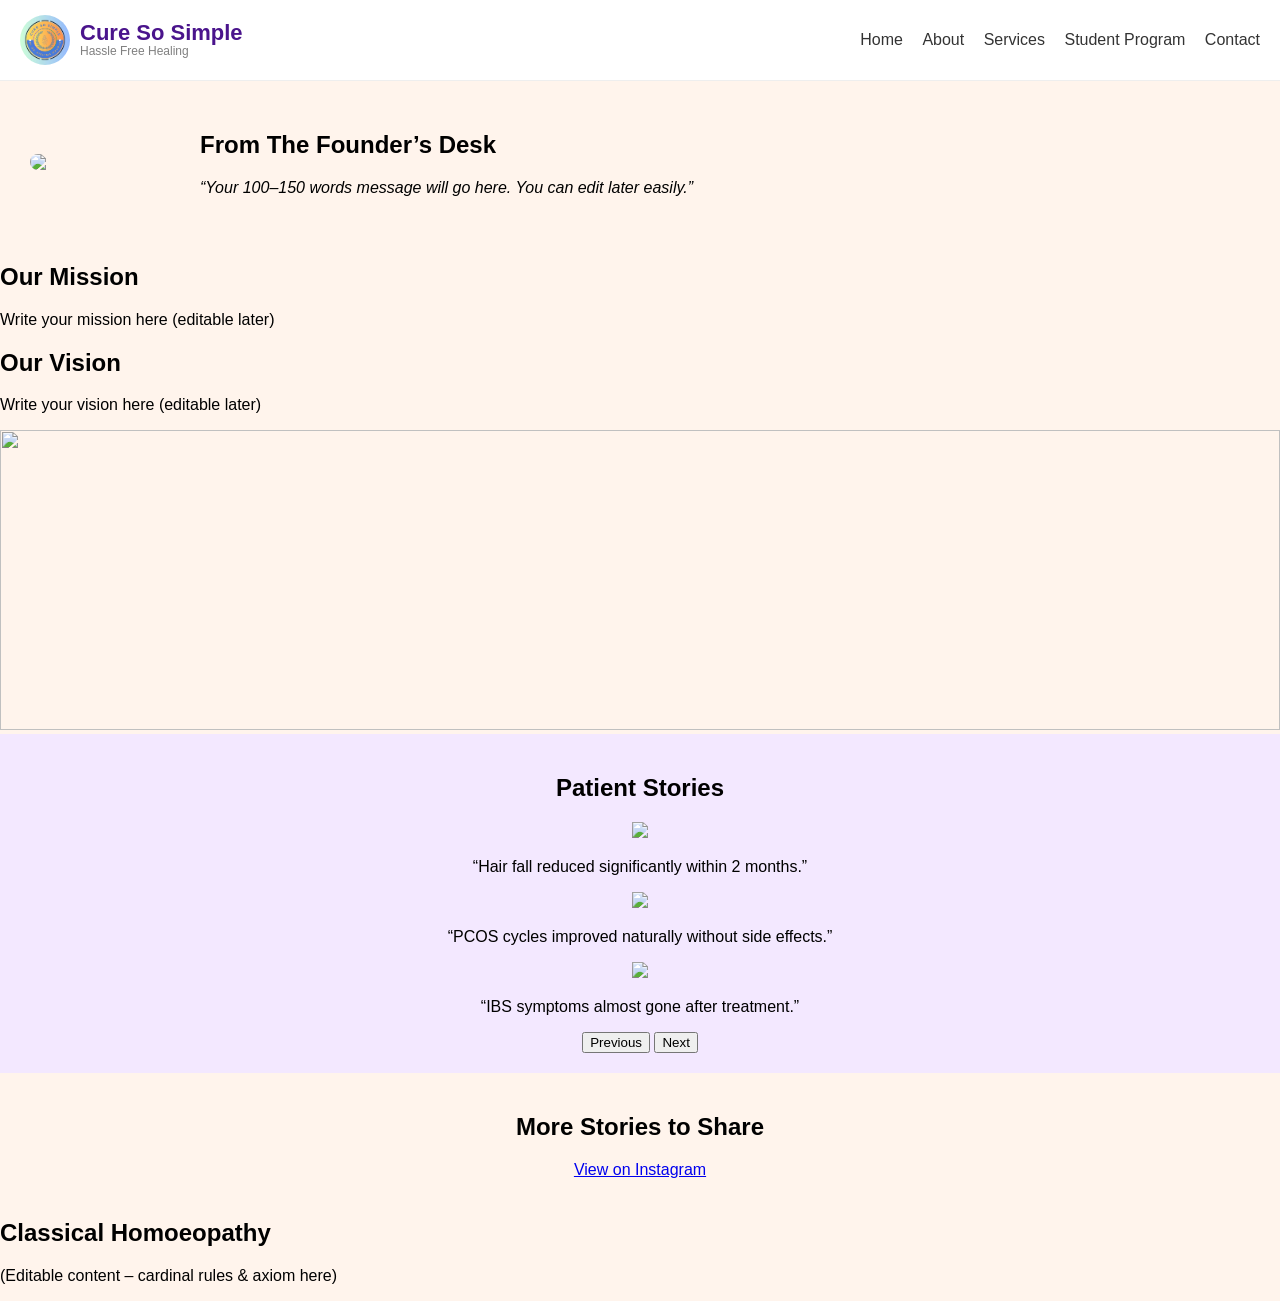
==== about.html @ e628a1f3 "Update about.html" ====
<!DOCTYPE html>
<html>
<head>
  <title>About - Cure So Simple</title>
  <link rel="stylesheet" href="style.css">
</head>

<body>

<!-- HEADER (same as homepage) -->
<header class="header">
  <div class="logo-area">
    <img src="logo.png" class="logo">
    <div>
      <h1 class="brand-name">Cure So Simple</h1>
      <p class="tagline">Hassle Free Healing</p>
    </div>
  </div>

  <nav class="nav-links">
    <a href="index.html">Home</a>
    <a href="about.html">About</a>
    <a href="#">Services</a>
    <a href="#">Student Program</a>
    <a href="#">Contact</a>
  </nav>
</header>

<!-- FOUNDER SECTION -->
<section class="founder">
  <img src="doctor.jpg" class="founder-img">

  <div class="founder-text">
    <h2>From The Founder’s Desk</h2>
    <p class="quote">
      “Your 100–150 words message will go here. You can edit later easily.”
    </p>
  </div>
</section>

<!-- MISSION -->
<section class="mission">
  <h2>Our Mission</h2>
  <p>Write your mission here (editable later)</p>
</section>

<!-- VISION -->
<section class="vision">
  <h2>Our Vision</h2>
  <p>Write your vision here (editable later)</p>
</section>

<!-- IMAGE GALLERY (AUTO SLIDER) -->
<section class="gallery">
  <img id="gallery-img" src="img1.jpg">
</section>

<!-- TESTIMONIALS -->
<section class="testimonials">

  <h2>Patient Stories</h2>

  <div class="testimonial-slider">

    <div class="testimonial active">
      <img src="patient1.jpg">
      <p>“Hair fall reduced significantly within 2 months.”</p>
    </div>

    <div class="testimonial">
      <img src="patient2.jpg">
      <p>“PCOS cycles improved naturally without side effects.”</p>
    </div>

    <div class="testimonial">
      <img src="patient3.jpg">
      <p>“IBS symptoms almost gone after treatment.”</p>
    </div>

  </div>

  <div class="testimonial-controls">
    <button onclick="prevTestimonial()">Previous</button>
    <button onclick="nextTestimonial()">Next</button>
  </div>

</section>
  
<!-- INSTAGRAM -->
<section class="instagram">
  <h2>More Stories to Share</h2>
  <a href="https://instagram.com" target="_blank">View on Instagram</a>
</section>

<!-- CLASSICAL HOMEOPATHY -->
<section class="homeopathy">
  <h2>Classical Homoeopathy</h2>
  <p>
    (Editable content – cardinal rules & axiom here)
  </p>
</section>

<script src="about.js"></script>

</body>
</html>
---- style.css ----
body {
  margin: 0;
  font-family: 'Poppins', sans-serif;
  background: #FFF4EC;
}

/* HERO */
.hero {
  background: linear-gradient(135deg, #6A1B9A, #F5A623);
  color: white;
  text-align: center;
  padding: 60px 20px;
}

.hero h1 {
  font-size: 32px;
}

.hero button {
  background: #1E3A8A;   /* dark blue */
  color: white;
  border: none;
  padding: 12px 20px;
  font-weight: bold;
  border-radius: 6px;
}
.hero button:hover {
  background: #142c6e;
}

/* HOOK */
.hook {
  background: #111;
  color: white;
  text-align: center;
  padding: 20px;
}

/* STATS */
.stats {
  display: flex;
  justify-content: space-around;
  padding: 20px;
  background: white;
}

/* CONDITIONS */
.conditions {
  padding: 30px;
  text-align: center;
}

/* STEPS */
.steps {
  background: #FFF4EC;
  text-align: center;
  padding: 20px;
}

/* TESTIMONIAL */
.testimonials {
  background: #F3E8FF;
  text-align: center;
  padding: 20px;
}

/* FORM */
.form {
  text-align: center;
  padding: 30px;
}

.form input {
  display: block;
  margin: 10px auto;
  padding: 10px;
  width: 80%;
}

/* CTA */
.cta {
  background: #4A148C;
  color: white;
  text-align: center;
  padding: 40px;
}

/* WhatsApp Button */
.whatsapp-btn {
  position: fixed;
  bottom: 20px;
  right: 20px;
  background: #25D366;
  color: white;
  padding: 12px 18px;
  border-radius: 30px;
  font-size: 14px;
  font-weight: bold;
  text-decoration: none;
  box-shadow: 0 4px 10px rgba(0,0,0,0.3);
  z-index: 1000;
}

.whatsapp-btn:hover {
  background: #1ebe5d;
}

.why {
  padding: 40px 20px;
  background: #fff;
  text-align: center;
}

.why h2 {
  font-size: 24px;
  margin-bottom: 20px;
}

.why-container {
  display: grid;
  grid-template-columns: repeat(2, 1fr);
  gap: 15px;
}

.why-box {
  background: #f5f5f5;
  padding: 15px;
  border-radius: 10px;
}

.why-box h3 {
  font-size: 16px;
  margin-bottom: 8px;
}

.conditions {
  padding: 40px 20px;
  background: #fdf2e9;
  text-align: center;
}

.conditions-container {
  display: grid;
  grid-template-columns: repeat(2, 1fr);
  gap: 15px;
}

.condition-card {
  background: #f5f5f5;   /* light grey */
  color: #333;
  padding: 15px;
  border-radius: 10px;
  font-weight: bold;
  cursor: pointer;
  transition: 0.3s;
}

.condition-card:hover {
  background: #e0e0e0;  /* slightly darker grey */
  transform: scale(1.03);
}

/* NAVBAR */
.navbar {
  display: flex;
  justify-content: space-between;
  align-items: center;
  padding: 10px 15px;
  background: white;
  border-bottom: 1px solid #eee;
  position: sticky;
  top: 0;
  z-index: 1000;
}

/* LEFT SIDE */
.nav-left {
  display: flex;
  align-items: center;
}

/* LOGO */
.logo-img {
  width: 45px;
  height: 45px;
  margin-right: 10px;
}

/* BRAND TEXT */
.brand-text {
  display: flex;
  flex-direction: column;
}

/* BIG BRAND NAME */
.brand-name {
  font-size: 20px;
  font-weight: 700;
  color: #4A148C; /* purple */
  line-height: 1;
}

/* TAGLINE */
.tagline {
  font-size: 11px;
  color: #777;
}

/* NAV LINKS */
.nav-links a {
  margin-left: 15px;
  text-decoration: none;
  color: #4A148C;
  font-weight: 500;
}

.nav-links a:hover {
  color: #F5A623; /* golden */
}

.header {
  display: flex;
  justify-content: space-between;
  align-items: center;
  padding: 15px 20px;
  background: white;
  border-bottom: 1px solid #eee;
}

.logo-area {
  display: flex;
  align-items: center;
  gap: 10px;
}

.logo {
  width: 50px;
  height: 50px;
  border-radius: 50%;
}

.brand-name {
  font-size: 22px;
  font-weight: bold;
  color: #4A148C;
  margin: 0;
}

.tagline {
  font-size: 12px;
  color: gray;
  margin: 0;
}

.nav-links a {
  margin-left: 15px;
  text-decoration: none;
  color: #333;
  font-weight: 500;
}

/* FOUNDER */
.founder {
  display: flex;
  padding: 30px;
  align-items: center;
}

.founder-img {
  width: 150px;
  border-radius: 10px;
  margin-right: 20px;
}

.quote {
  font-style: italic;
}

/* GALLERY */
.gallery img {
  width: 100%;
  height: 300px;
  object-fit: cover;
}

/* TESTIMONIAL */
.testimonial-container {
  display: flex;
  border: 1px solid #ddd;
  padding: 15px;
}

.testimonial-container img {
  width: 80px;
  margin-right: 10px;
}

/* INSTAGRAM */
.instagram {
  text-align: center;
  padding: 20px;
}
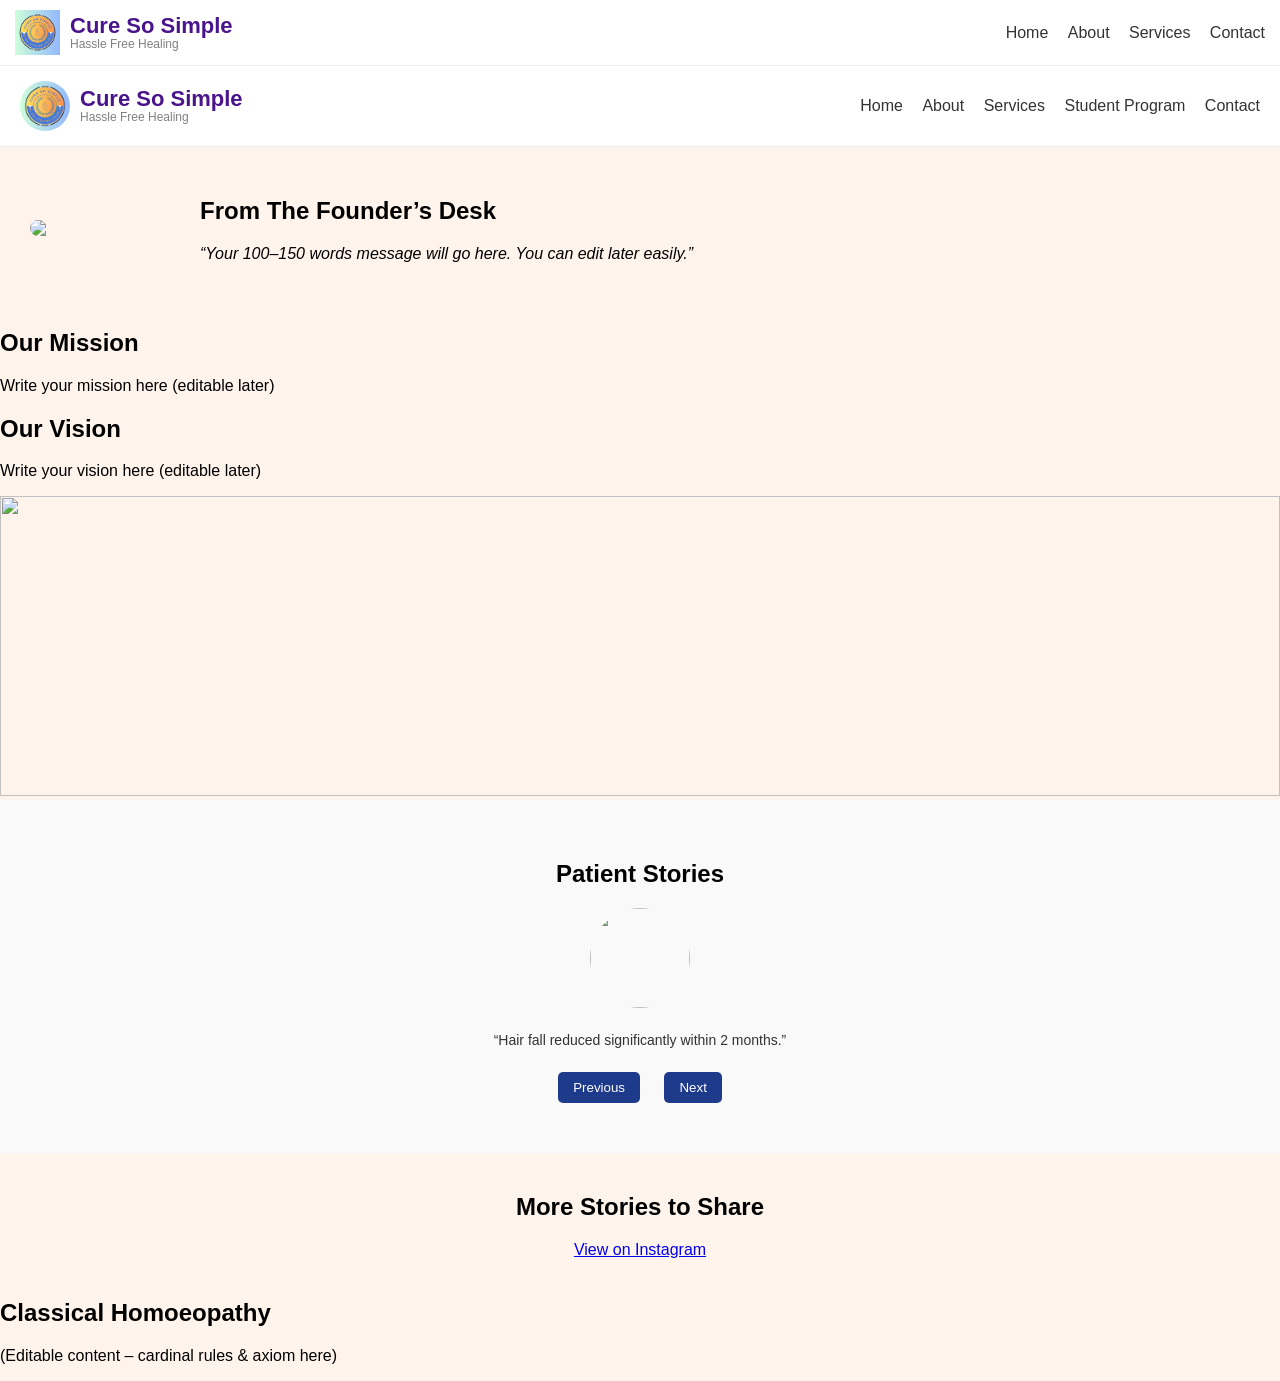
==== commit d99b27b1: "Update about.html" ====
--- a/about.html
+++ b/about.html
@@ -7,6 +7,25 @@
 
 <body>
 
+  <header class="navbar">
+
+  <div class="nav-left">
+    <img src="logo.png" class="logo-img">
+    <div>
+      <div class="brand-name">Cure So Simple</div>
+      <div class="tagline">Hassle Free Healing</div>
+    </div>
+  </div>
+
+  <div class="nav-links">
+    <a href="index.html">Home</a>
+    <a href="about.html">About</a>
+    <a href="services.html">Services</a>
+    <a href="contact.html">Contact</a>
+  </div>
+
+</header>
+  
 <!-- HEADER (same as homepage) -->
 <header class="header">
   <div class="logo-area">
--- a/style.css
+++ b/style.css
@@ -284,15 +284,48 @@
 }
 
 /* TESTIMONIAL */
-.testimonial-container {
-  display: flex;
-  border: 1px solid #ddd;
-  padding: 15px;
-}
-
-.testimonial-container img {
-  width: 80px;
-  margin-right: 10px;
+.testimonials {
+  padding: 40px 20px;
+  text-align: center;
+  background: #f9f9f9;
+}
+
+.testimonial-slider {
+  position: relative;
+  max-width: 400px;
+  margin: auto;
+}
+
+.testimonial {
+  display: none;
+  flex-direction: column;
+  align-items: center;
+}
+
+.testimonial img {
+  width: 100px;
+  height: 100px;
+  border-radius: 50%;
+  object-fit: cover;
+  margin-bottom: 10px;
+}
+
+.testimonial p {
+  font-size: 14px;
+  color: #333;
+}
+
+.testimonial.active {
+  display: flex;
+}
+
+.testimonial-controls button {
+  margin: 10px;
+  padding: 8px 15px;
+  background: #1E3A8A;
+  color: white;
+  border: none;
+  border-radius: 5px;
 }
 
 /* INSTAGRAM */
@@ -300,3 +333,258 @@
   text-align: center;
   padding: 20px;
 }
+/* HERO */
+.service-hero{
+  height:100vh;
+  background:url('doctor.jpg') center/cover no-repeat;
+  position:relative;
+  display:flex;
+  justify-content:space-between;
+  align-items:center;
+  padding:20px;
+}
+
+.overlay{
+  position:absolute;
+  width:100%;
+  height:100%;
+  background:rgba(0,0,0,0.5);
+}
+
+.hero-content{
+  color:white;
+  z-index:2;
+  max-width:50%;
+}
+
+.hero-content h1{
+  font-size:32px;
+}
+
+.hero-form{
+  background:white;
+  padding:20px;
+  border-radius:10px;
+  z-index:2;
+}
+
+.hero-form input{
+  display:block;
+  margin:10px 0;
+  padding:10px;
+  width:200px;
+}
+
+/* AVAILABILITY */
+.availability{
+  text-align:center;
+  padding:50px;
+  background:#e3f2fd;
+}
+
+/* STEPS */
+.steps{
+  padding:40px;
+  text-align:center;
+}
+
+.steps-grid{
+  display:grid;
+  grid-template-columns:repeat(3,1fr);
+  gap:10px;
+}
+
+.steps-grid div{
+  background:#f5f5f5;
+  padding:20px;
+}
+
+/* PRODUCTS */
+.products{
+  padding:40px;
+  text-align:center;
+}
+
+.product-grid{
+  display:grid;
+  grid-template-columns:repeat(4,1fr);
+  gap:10px;
+}
+
+.product-grid div{
+  background:#eee;
+  padding:15px;
+}
+
+/* DOCTORS */
+.doctors{
+  padding:40px;
+  text-align:center;
+}
+
+.doctor-card{
+  border:1px solid #ddd;
+  padding:20px;
+}
+
+.doctor-card img{
+  width:100px;
+  border-radius:50%;
+}
+.hero-form select,
+.hero-form textarea{
+  width:100%;
+  padding:10px;
+  margin:8px 0;
+}
+.hero-service {
+  position: relative;
+  height: 100vh;
+  background: url("https://images.unsplash.com/photo-1580281658629-2e6f6f84d0d3") center/cover no-repeat;
+  display: flex;
+  align-items: center;
+  justify-content: center;
+}
+
+/* DARK OVERLAY for readability */
+.hero-service::before {
+  content: "";
+  position: absolute;
+  inset: 0;
+  background: rgba(0,0,0,0.5);
+}
+
+.hero-content {
+  position: relative;
+  color: white;
+  text-align: center;
+  z-index: 2;
+}
+.availability {
+  background: url("https://images.unsplash.com/photo-1576091160550-2173dba999ef") center/cover no-repeat;
+  padding: 80px 20px;
+  color: white;
+  text-align: center;
+  position: relative;
+}
+
+.availability::before {
+  content: "";
+  position: absolute;
+  inset: 0;
+  background: rgba(0,0,0,0.6);
+}
+.treatment-section {
+  background: #f8f9fb;
+  padding: 60px 20px;
+}
+.products {
+  padding: 60px 20px;
+  background: #f8f9fb;
+  text-align: center;
+}
+
+.product-grid {
+  display: grid;
+  grid-template-columns: repeat(3, 1fr);
+  gap: 15px;
+}
+
+.product {
+  background: white;
+  padding: 10px;
+  border-radius: 10px;
+  transition: 0.3s;
+}
+
+.product img {
+  width: 100%;
+  height: 120px;
+  object-fit: cover;
+  border-radius: 8px;
+}
+
+.product p {
+  margin-top: 8px;
+  font-weight: 500;
+}
+
+.product:hover {
+  transform: scale(1.05);
+}
+
+/* MOBILE RESPONSIVE */
+@media(max-width:768px){
+  .product-grid{
+    grid-template-columns: repeat(2,1fr);
+  }
+}
+.hero-service {
+  height: 100vh;
+  width: 100%;
+  background: url("https://images.unsplash.com/photo-1580281658629-2e6f6f84d0d3") center center / cover no-repeat;
+  display: flex;
+  align-items: center;
+  justify-content: space-between;
+  padding: 40px;
+  position: relative;
+}
+
+.hero-service::before {
+  content: "";
+  position: absolute;
+  inset: 0;
+  background: rgba(0,0,0,0.6);
+}
+
+.hero-content {
+  color: white;
+  z-index: 2;
+  max-width: 50%;
+}
+
+.hero-form {
+  z-index: 2;
+}
+.products {
+  max-width: 1200px;
+  margin: auto;
+}
+/* FAQ SECTION */
+
+.faq {
+  padding: 40px 20px;
+  background: #f9f9f9;
+}
+
+.faq h2 {
+  text-align: center;
+  margin-bottom: 20px;
+}
+
+.faq-item {
+  margin-bottom: 10px;
+  border-bottom: 1px solid #ddd;
+}
+
+.faq-question {
+  width: 100%;
+  padding: 15px;
+  text-align: left;
+  background: white;
+  border: none;
+  font-size: 16px;
+  font-weight: bold;
+  cursor: pointer;
+}
+
+.faq-question:hover {
+  background: #eef4ff;
+}
+
+.faq-answer {
+  display: none;
+  padding: 10px 15px;
+  background: #fff;
+  font-size: 14px;
+}
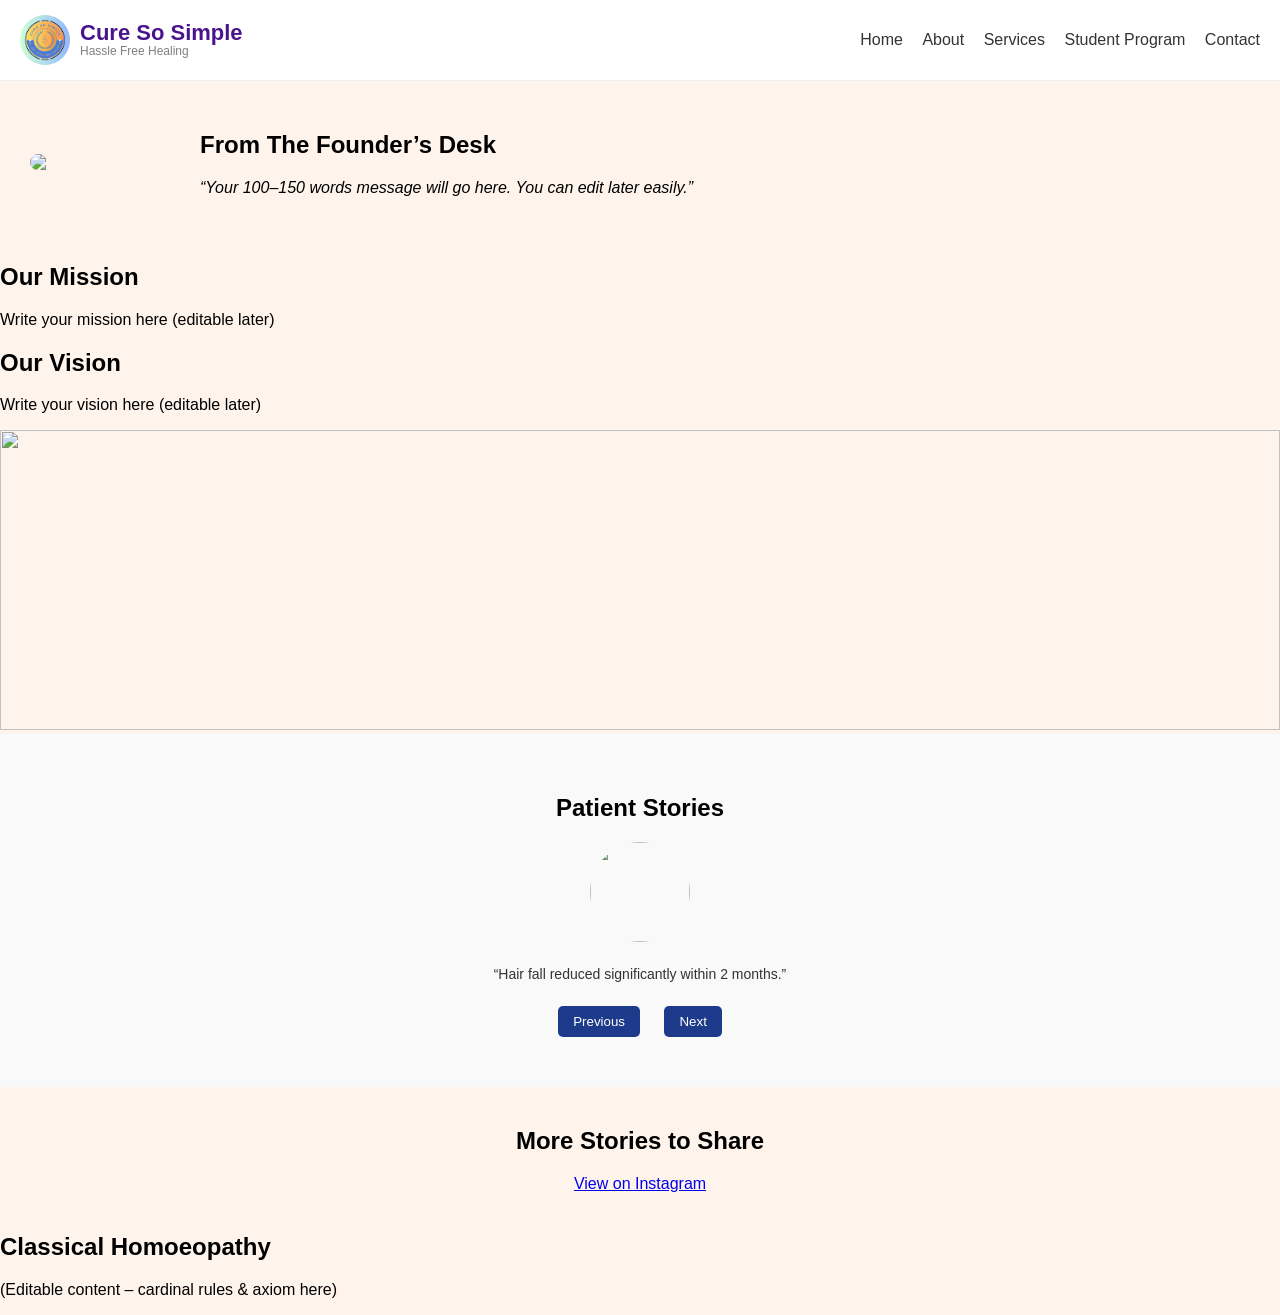
==== commit c65204cd: "Update about.html" ====
--- a/about.html
+++ b/about.html
@@ -6,25 +6,6 @@
 </head>
 
 <body>
-
-  <header class="navbar">
-
-  <div class="nav-left">
-    <img src="logo.png" class="logo-img">
-    <div>
-      <div class="brand-name">Cure So Simple</div>
-      <div class="tagline">Hassle Free Healing</div>
-    </div>
-  </div>
-
-  <div class="nav-links">
-    <a href="index.html">Home</a>
-    <a href="about.html">About</a>
-    <a href="services.html">Services</a>
-    <a href="contact.html">Contact</a>
-  </div>
-
-</header>
   
 <!-- HEADER (same as homepage) -->
 <header class="header">
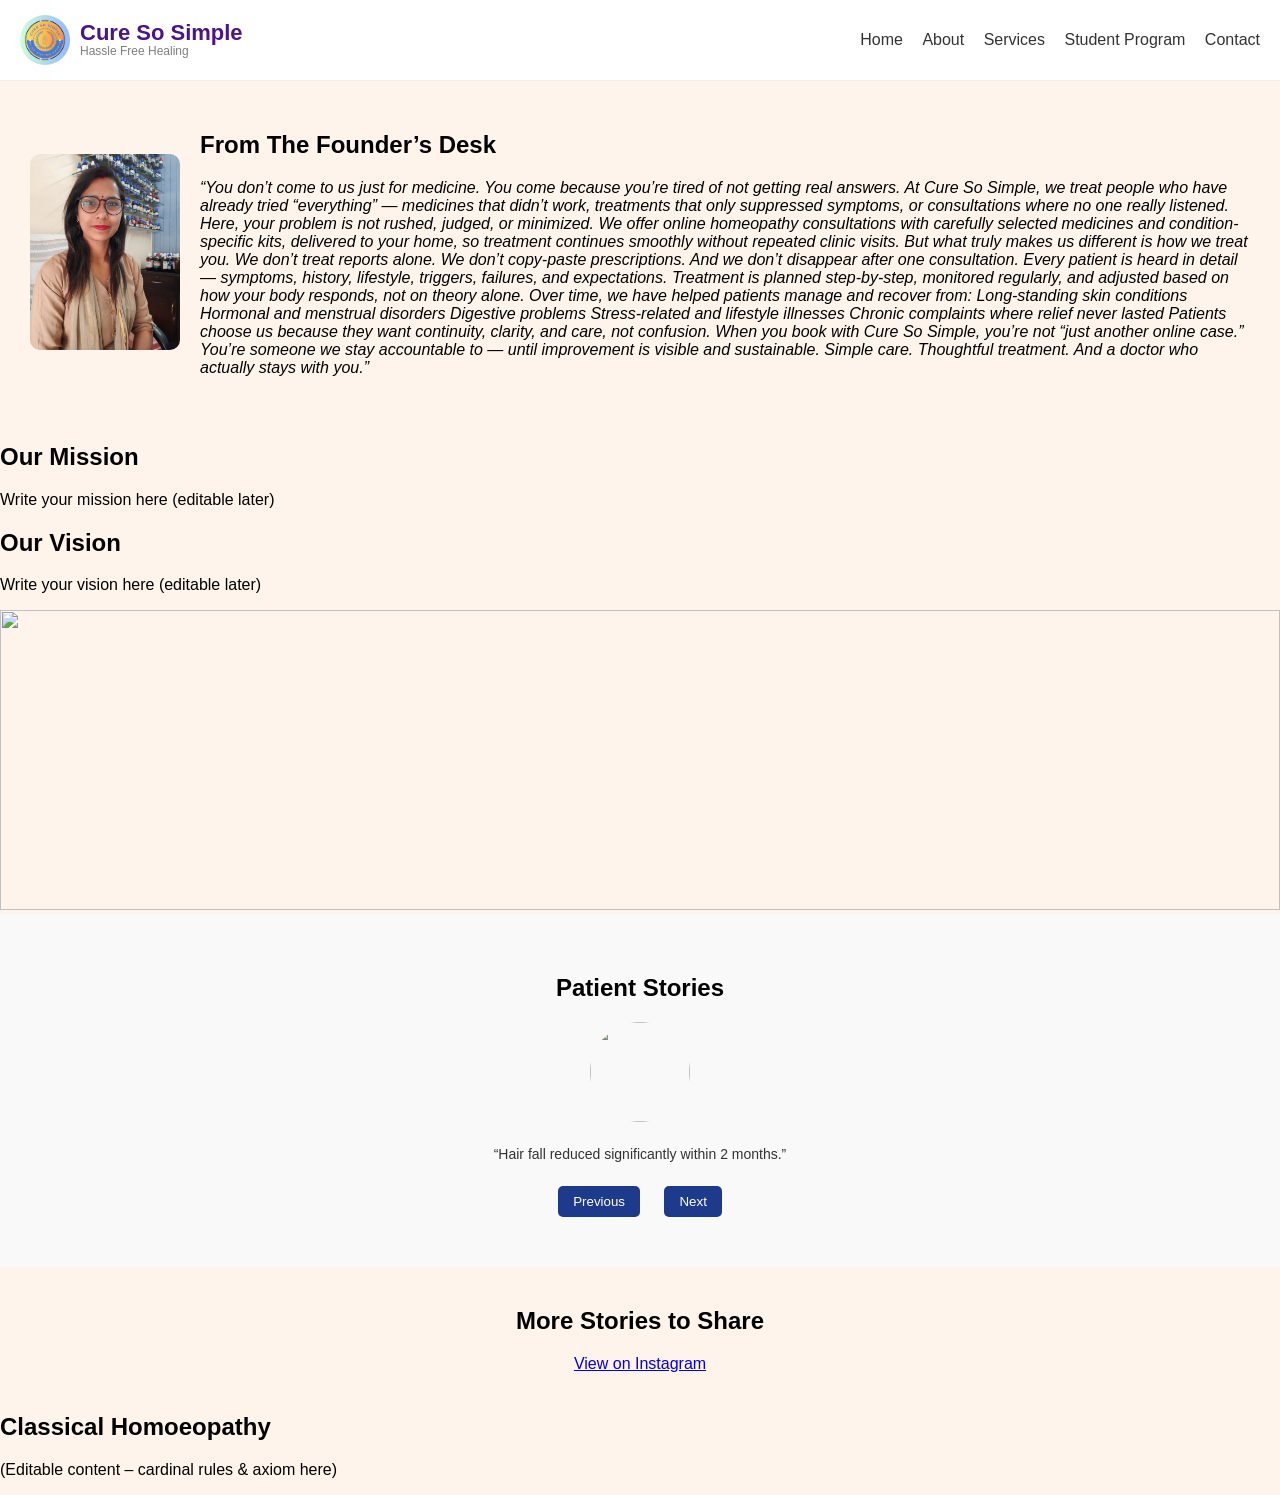
==== commit ff423e8b: "Update about.html" ====
--- a/about.html
+++ b/about.html
@@ -33,7 +33,28 @@
   <div class="founder-text">
     <h2>From The Founder’s Desk</h2>
     <p class="quote">
-      “Your 100–150 words message will go here. You can edit later easily.”
+      “You don’t come to us just for medicine.
+You come because you’re tired of not getting real answers.
+At Cure So Simple, we treat people who have already tried “everything” — medicines that didn’t work, treatments that only suppressed symptoms, or consultations where no one really listened.
+Here, your problem is not rushed, judged, or minimized.
+We offer online homeopathy consultations with carefully selected medicines and condition-specific kits, delivered to your home, so treatment continues smoothly without repeated clinic visits. But what truly makes us different is how we treat you.
+We don’t treat reports alone.
+We don’t copy-paste prescriptions.
+And we don’t disappear after one consultation.
+Every patient is heard in detail — symptoms, history, lifestyle, triggers, failures, and expectations. Treatment is planned step-by-step, monitored regularly, and adjusted based on how your body responds, not on theory alone.
+Over time, we have helped patients manage and recover from:
+Long-standing skin conditions
+Hormonal and menstrual disorders
+Digestive problems
+Stress-related and lifestyle illnesses
+Chronic complaints where relief never lasted
+Patients choose us because they want continuity, clarity, and care, not confusion.
+When you book with Cure So Simple, you’re not “just another online case.”
+You’re someone we stay accountable to — until improvement is visible and sustainable.
+Simple care.
+Thoughtful treatment.
+And a doctor who actually stays with you.”
+      
     </p>
   </div>
 </section>
--- a/style.css
+++ b/style.css
@@ -588,3 +588,54 @@
   background: #fff;
   font-size: 14px;
 }
+.contact-info {
+  padding: 40px 20px;
+  text-align: center;
+}
+
+.contact-grid {
+  display: grid;
+  grid-template-columns: repeat(2, 1fr);
+  gap: 15px;
+  margin-top: 20px;
+}
+
+.contact-grid a {
+  padding: 12px;
+  background: #1E3A8A;
+  color: white;
+  text-decoration: none;
+  border-radius: 6px;
+  display: block;
+}
+.qr-section {
+  padding: 40px 20px;
+  text-align: center;
+  background: #f9f9f9;
+}
+
+.qr-container {
+  display: flex;
+  justify-content: center;
+  gap: 20px;
+  flex-wrap: wrap;
+  margin-top: 20px;
+}
+
+.qr-box {
+  background: white;
+  padding: 15px;
+  border-radius: 10px;
+  width: 150px;
+  box-shadow: 0 0 10px rgba(0,0,0,0.1);
+}
+
+.qr-box img {
+  width: 100%;
+  height: auto;
+}
+
+.qr-box p {
+  margin-top: 10px;
+  font-size: 14px;
+}
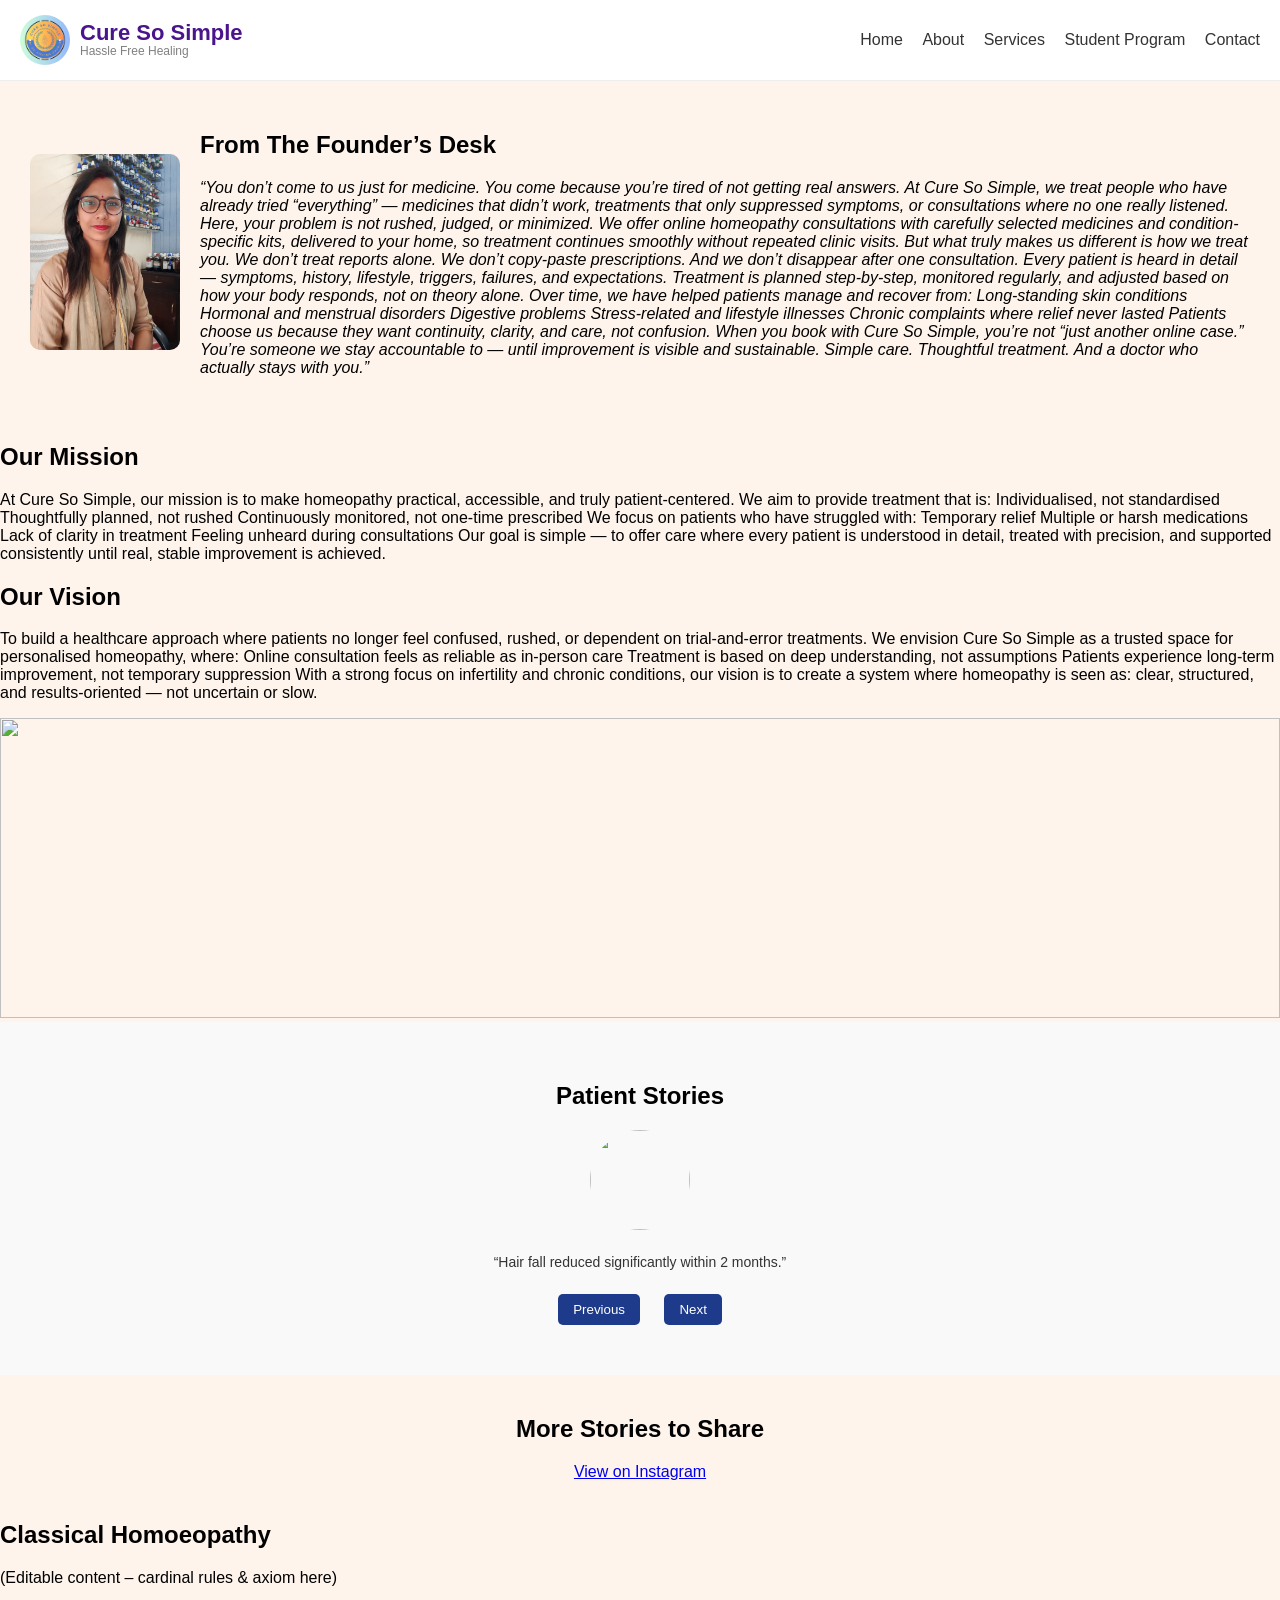
==== commit 9d909df1: "Update about.html" ====
--- a/about.html
+++ b/about.html
@@ -62,13 +62,29 @@
 <!-- MISSION -->
 <section class="mission">
   <h2>Our Mission</h2>
-  <p>Write your mission here (editable later)</p>
+  <p>At Cure So Simple, our mission is to make homeopathy practical, accessible, and truly patient-centered.
+We aim to provide treatment that is:
+Individualised, not standardised
+Thoughtfully planned, not rushed
+Continuously monitored, not one-time prescribed
+We focus on patients who have struggled with:
+Temporary relief
+Multiple or harsh medications
+Lack of clarity in treatment
+Feeling unheard during consultations
+Our goal is simple —
+to offer care where every patient is understood in detail, treated with precision, and supported consistently until real, stable improvement is achieved.</p>
 </section>
 
 <!-- VISION -->
 <section class="vision">
   <h2>Our Vision</h2>
-  <p>Write your vision here (editable later)</p>
+  <p>To build a healthcare approach where patients no longer feel confused, rushed, or dependent on trial-and-error treatments.
+We envision Cure So Simple as a trusted space for personalised homeopathy, where:
+Online consultation feels as reliable as in-person care
+Treatment is based on deep understanding, not assumptions
+Patients experience long-term improvement, not temporary suppression
+With a strong focus on infertility and chronic conditions, our vision is to create a system where homeopathy is seen as: clear, structured, and results-oriented — not uncertain or slow.</p>
 </section>
 
 <!-- IMAGE GALLERY (AUTO SLIDER) -->
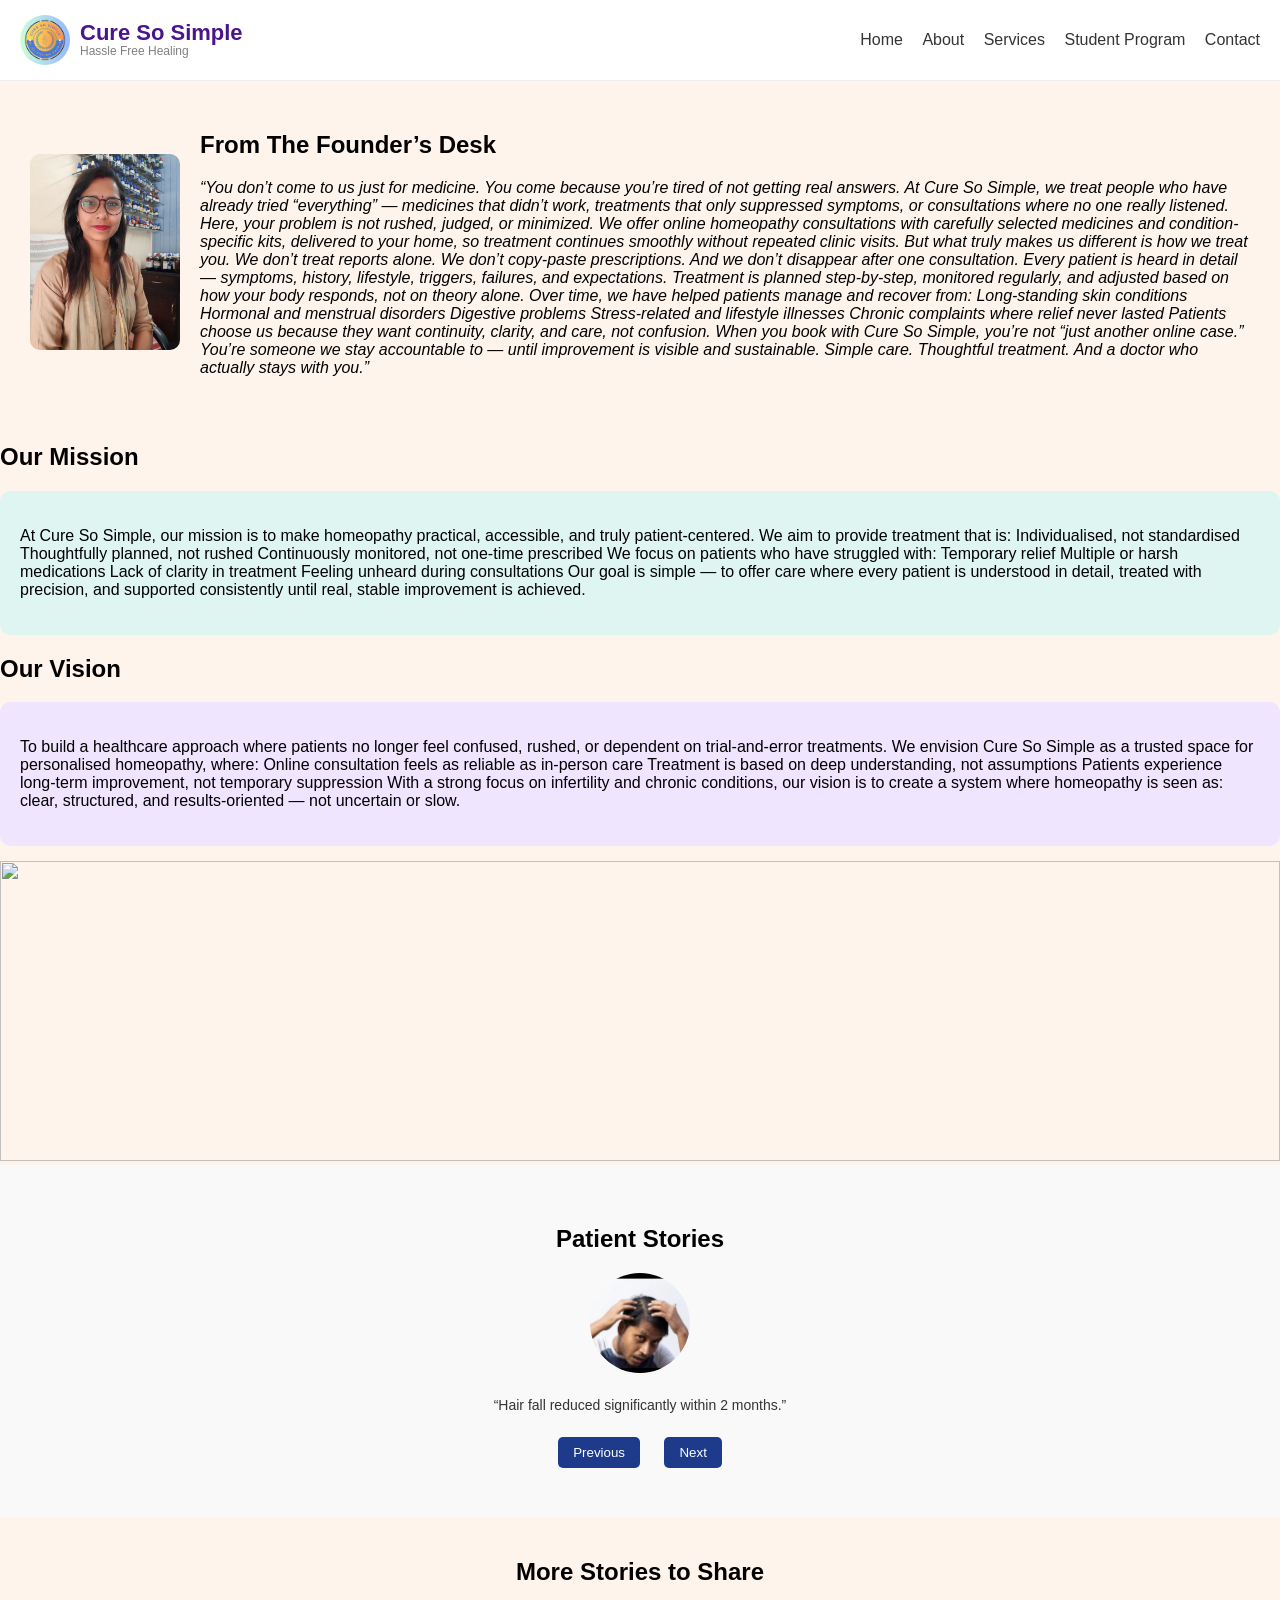
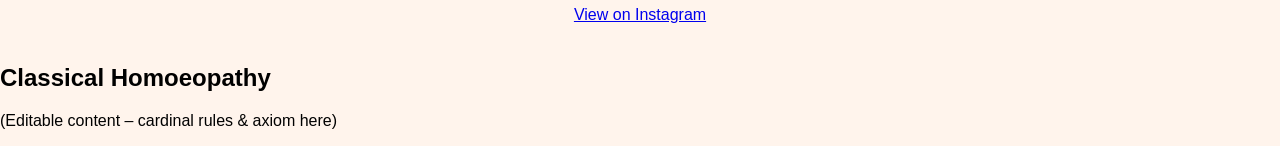
==== commit ef0eb3ea: "Update about.html" ====
--- a/about.html
+++ b/about.html
@@ -62,6 +62,7 @@
 <!-- MISSION -->
 <section class="mission">
   <h2>Our Mission</h2>
+  <div class="info-box mint">
   <p>At Cure So Simple, our mission is to make homeopathy practical, accessible, and truly patient-centered.
 We aim to provide treatment that is:
 Individualised, not standardised
@@ -74,17 +75,20 @@
 Feeling unheard during consultations
 Our goal is simple —
 to offer care where every patient is understood in detail, treated with precision, and supported consistently until real, stable improvement is achieved.</p>
+    </div>
 </section>
 
 <!-- VISION -->
 <section class="vision">
   <h2>Our Vision</h2>
+  <div class="info-box purple">
   <p>To build a healthcare approach where patients no longer feel confused, rushed, or dependent on trial-and-error treatments.
 We envision Cure So Simple as a trusted space for personalised homeopathy, where:
 Online consultation feels as reliable as in-person care
 Treatment is based on deep understanding, not assumptions
 Patients experience long-term improvement, not temporary suppression
 With a strong focus on infertility and chronic conditions, our vision is to create a system where homeopathy is seen as: clear, structured, and results-oriented — not uncertain or slow.</p>
+    </div>
 </section>
 
 <!-- IMAGE GALLERY (AUTO SLIDER) -->
--- a/style.css
+++ b/style.css
@@ -639,3 +639,16 @@
   margin-top: 10px;
   font-size: 14px;
 }
+.info-box {
+  padding: 20px;
+  margin: 15px 0;
+  border-radius: 10px;
+}
+
+.mint {
+  background: #dff5f2;
+}
+
+.purple {
+  background: #efe5ff;
+}
